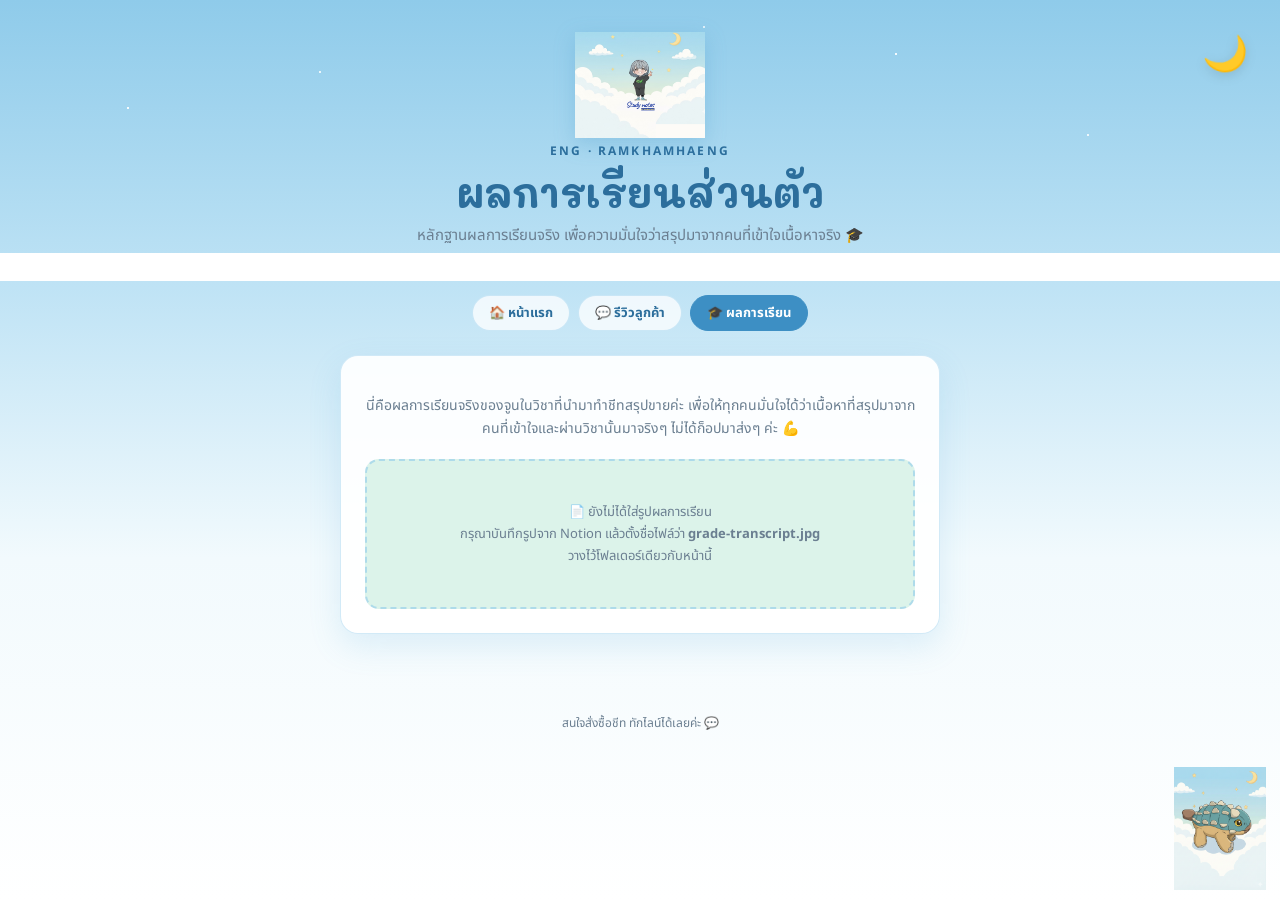
==== grades.html @ def0ca16 "Add files via upload" ====
<!DOCTYPE html>
<html lang="th">
<head>
<meta charset="UTF-8">
<meta name="viewport" content="width=device-width, initial-scale=1.0">
<title>ผลการเรียนส่วนตัว — Study notes by Ninraphat</title>
<link rel="preconnect" href="https://fonts.googleapis.com">
<link href="https://fonts.googleapis.com/css2?family=Mali:wght@500;600;700&family=Noto+Sans+Thai:wght@400;500;600;700&family=Baloo+2:wght@600;700&display=swap" rel="stylesheet">
<link rel="stylesheet" href="style.css">
</head>
<body>

<header>
  <div class="stamp">🌙</div>
  <img src="logo.png" alt="Study notes by Ninraphat" class="logo-mark">
  <div class="eyebrow">ENG · Ramkhamhaeng</div>
  <h1>ผลการเรียนส่วนตัว</h1>
  <p>หลักฐานผลการเรียนจริง เพื่อความมั่นใจว่าสรุปมาจากคนที่เข้าใจเนื้อหาจริง 🎓</p>
</header>
<nav class="topnav">
  <a href="index.html">🏠 หน้าแรก</a>
  <a href="reviews.html">💬 รีวิวลูกค้า</a>
  <a href="grades.html" class="active">🎓 ผลการเรียน</a>
</nav>

<div class="grades-wrap">
  <div class="grades-card">
    <p>
      นี่คือผลการเรียนจริงของจูนในวิชาที่นำมาทำชีทสรุปขายค่ะ
      เพื่อให้ทุกคนมั่นใจได้ว่าเนื้อหาที่สรุปมาจากคนที่เข้าใจและผ่านวิชานั้นมาจริงๆ ไม่ได้ก็อปมาส่งๆ ค่ะ 💪
    </p>

    <!-- ============================================================
         ใส่รูปผลการเรียนจริงตรงนี้ (จากส่วน "ผลการเรียนส่วนตัว" ใน Notion เดิม)
         วิธีเอารูปมาใส่:
         1) เปิดหน้า Notion "ชีทสรุป by Ninraphat" > ส่วน ผลการเรียนส่วนตัว
         2) คลิกขวาที่รูป > Save image as...
         3) ตั้งชื่อไฟล์ grade-transcript.jpg
         4) วางไฟล์ไว้โฟลเดอร์เดียวกับ index.html / grades.html
         ถ้ายังไม่ใส่ไฟล์ จะเห็นเป็นกล่องแทนที่ (placeholder) แทนรูปจริง
         ============================================================ -->
    <img src="grade-transcript.jpg" alt="ผลการเรียนส่วนตัว"
      onerror="this.style.display='none'; document.getElementById('gradesPlaceholder').style.display='block';">
    <div class="placeholder-box" id="gradesPlaceholder" style="display:none;">
      📄 ยังไม่ได้ใส่รูปผลการเรียน<br>
      กรุณาบันทึกรูปจาก Notion แล้วตั้งชื่อไฟล์ว่า <b>grade-transcript.jpg</b><br>
      วางไว้โฟลเดอร์เดียวกับหน้านี้
    </div>
  </div>
</div>

<img src="mascot-dino.png" alt="" class="mascot-dino">
<footer>สนใจสั่งซื้อชีท ทักไลน์ได้เลยค่ะ 💬</footer>

</body>
</html>
---- style.css ----
:root{
    --sky-top:#8FCBEA;
    --sky-mid:#BFE3F5;
    --sky-bottom:#F2FAFD;
    --cloud:#FFFFFF;
    --ink:#2C3E50;
    --ink-soft:#6B7F91;
    --pen:#3D8FC4;
    --pen-dark:#2C6E9C;
    --stamp:#E8A33D;
    --gold:#F6C453;
    --mint:#DCF3EA;
    --line: rgba(44,62,80,0.12);
  }
  *{box-sizing:border-box;}
  body{
    margin:0;
    min-height:100vh;
    background:
      radial-gradient(2px 2px at 10% 12%, rgba(255,255,255,0.9) 50%, transparent 60%),
      radial-gradient(1.5px 1.5px at 25% 8%, rgba(255,255,255,0.8) 50%, transparent 60%),
      radial-gradient(2px 2px at 70% 6%, rgba(255,255,255,0.9) 50%, transparent 60%),
      radial-gradient(1.5px 1.5px at 85% 15%, rgba(255,255,255,0.8) 50%, transparent 60%),
      radial-gradient(2px 2px at 55% 3%, rgba(255,255,255,0.7) 50%, transparent 60%),
      linear-gradient(180deg, var(--sky-top) 0%, var(--sky-mid) 32%, var(--sky-bottom) 62%, #FFFFFF 100%);
    background-attachment:fixed;
    color:var(--ink);
    font-family:'Noto Sans Thai','Inter',sans-serif;
    -webkit-font-smoothing:antialiased;
  }
  header{
    padding:32px 24px 34px;
    text-align:center;
    position:relative;
    overflow:hidden;
  }
  header::after{
    content:"";
    position:absolute;
    left:0; right:0; bottom:0;
    height:28px;
    background:
      radial-gradient(circle at 8% 100%, #fff 45%, transparent 46%),
      radial-gradient(circle at 20% 100%, #fff 55%, transparent 56%),
      radial-gradient(circle at 34% 100%, #fff 40%, transparent 41%),
      radial-gradient(circle at 50% 100%, #fff 60%, transparent 61%),
      radial-gradient(circle at 66% 100%, #fff 42%, transparent 43%),
      radial-gradient(circle at 80% 100%, #fff 55%, transparent 56%),
      radial-gradient(circle at 94% 100%, #fff 45%, transparent 46%);
    background-color: var(--sky-bottom);
  }
  header .logo-mark{
    width:130px;
    height:auto;
    display:block;
    margin:0 auto 4px;
    filter:drop-shadow(0 6px 10px rgba(61,143,196,0.25));
  }
  header .eyebrow{
    font-family:'Noto Sans Thai';
    letter-spacing:.18em;
    font-size:12px;
    color:var(--pen-dark);
    font-weight:700;
    text-transform:uppercase;
  }
  header h1{
    font-family:'Mali','Noto Sans Thai',cursive;
    font-size:clamp(26px,5vw,40px);
    margin:6px 0 6px;
    font-weight:700;
    color:var(--pen-dark);
  }
  header p{
    color:var(--ink-soft);
    margin:0;
    font-size:15px;
  }
  .stamp{
    position:absolute;
    top:24px;
    right:24px;
    width:60px;height:60px;
    display:flex;
    align-items:center;
    justify-content:center;
    font-size:36px;
    transform:rotate(8deg);
    filter:drop-shadow(0 3px 6px rgba(0,0,0,0.12));
  }
  main{
    max-width:1040px;
    margin:0 auto;
    padding:32px 20px 80px;
    display:grid;
    grid-template-columns: 1.4fr 1fr;
    gap:28px;
  }
  @media (max-width:820px){
    main{grid-template-columns:1fr;}
  }
  .card-list{display:flex;flex-direction:column;gap:14px;}
  .subject{
    background:rgba(255,255,255,0.88);
    border:1px solid rgba(143,203,234,0.35);
    border-radius:18px;
    padding:18px 20px;
    display:flex;
    align-items:flex-start;
    gap:16px;
    position:relative;
    transition:transform .15s ease, box-shadow .15s ease;
    backdrop-filter: blur(2px);
  }
  .subject:hover{
    transform:translateY(-3px);
    box-shadow:0 10px 24px rgba(79,168,216,0.18);
  }
  .subject input[type=checkbox]{
    width:20px;height:20px;
    accent-color:var(--pen);
    margin-top:3px;
    cursor:pointer;
    flex-shrink:0;
  }
  .subject .body{flex:1;}
  .subject .code{
    font-family:'Mali','Noto Sans Thai',sans-serif;
    font-weight:700;
    font-size:19px;
    letter-spacing:.01em;
    color:var(--pen-dark);
  }
  .subject .desc{
    font-size:13px;
    color:var(--ink-soft);
    margin-top:2px;
  }
  .preview-link{
    display:inline-block;
    margin-top:6px;
    font-size:12px;
    color:var(--stamp);
    text-decoration:none;
    font-weight:600;
  }
  .preview-link:hover{text-decoration:underline;}
  .subject .price{
    font-weight:700;
    color:var(--pen);
    white-space:nowrap;
    font-size:15px;
  }
  .addon{
    margin-top:10px;
    padding-top:10px;
    border-top:1px dashed var(--line);
    display:none;
    align-items:center;
    gap:10px;
    font-size:13px;
  }
  .addon.show{display:flex;}
  .addon input{accent-color:var(--gold);}
  .addon label{cursor:pointer;color:var(--ink-soft);}
  .addon .tag{
    background:var(--gold);
    color:#5c3d0a;
    font-size:11px;
    font-weight:700;
    padding:2px 7px;
    border-radius:999px;
  }

  /* Receipt / cart */
  .receipt{
    background:rgba(255,255,255,0.92);
    border:1px solid rgba(143,203,234,0.4);
    border-radius:18px;
    padding:24px 22px 20px;
    position:sticky;
    top:20px;
    height:fit-content;
    box-shadow:0 12px 32px rgba(79,168,216,0.16);
  }
  .receipt h2{
    font-family:'Mali','Noto Sans Thai',sans-serif;
    font-size:21px;
    margin:0 0 4px;
    text-align:center;
    color:var(--pen-dark);
  }
  .receipt .sub{
    text-align:center;
    font-size:12px;
    color:var(--ink-soft);
    margin-bottom:16px;
    letter-spacing:.05em;
  }
  .receipt-items{
    border-top:1px dashed var(--ink);
    border-bottom:1px dashed var(--ink);
    padding:12px 0;
    min-height:40px;
  }
  .receipt-empty{
    text-align:center;
    color:var(--ink-soft);
    font-size:13px;
    padding:14px 0;
  }
  .receipt-row{
    display:flex;
    justify-content:space-between;
    font-size:14px;
    padding:5px 0;
  }
  .receipt-row .name{color:var(--ink);}
  .receipt-row .amt{font-weight:600;}
  .receipt-total{
    display:flex;
    justify-content:space-between;
    align-items:baseline;
    padding:14px 0 6px;
    font-family:'Mali','Noto Sans Thai',sans-serif;
    font-size:22px;
    font-weight:700;
  }
  .receipt-total .num{color:var(--pen);}
  .btn{
    width:100%;
    padding:13px;
    border:none;
    border-radius:14px;
    font-weight:700;
    font-size:15px;
    cursor:pointer;
    font-family:inherit;
    transition:opacity .15s ease, transform .1s ease;
  }
  .btn:active{transform:scale(.98);}
  .btn:disabled{opacity:.4;cursor:not-allowed;}
  .btn-pay{
    background:var(--pen);
    color:#fff;
    margin-top:14px;
  }
  .btn-confirm{
    background:var(--stamp);
    color:#fff;
    margin-top:14px;
  }
  .qr-block{
    margin-top:16px;
    text-align:center;
    display:none;
  }
  .qr-block.show{display:block;}
  .qr-block img{
    width:200px;height:200px;
    object-fit:contain;
    border:1px solid var(--line);
    border-radius:8px;
    padding:8px;
    background:#fff;
  }
  .order-id-tag{
    font-size:13px;
    color:var(--ink-soft);
    margin-bottom:8px;
  }
  .order-id-tag b{
    color:var(--pen);
    letter-spacing:.03em;
  }
  .bank-fallback{
    font-size:11px;
    color:var(--ink-soft);
    white-space:pre-line;
    margin-top:6px;
    line-height:1.5;
  }
  .qr-block .amount-tag{
    margin-top:10px;
    font-size:14px;
    font-weight:700;
    color:var(--ink);
  }
  .qr-block .hint{
    font-size:12px;
    color:var(--ink-soft);
    margin-top:6px;
    line-height:1.5;
  }
  .downloads{
    margin-top:16px;
    display:none;
  }
  .downloads.show{display:block;}
  .downloads h3{
    font-size:14px;
    margin:0 0 8px;
    text-align:center;
    color:var(--stamp);
  }
  .downloads a{
    display:block;
    background:var(--mint);
    border:1px solid var(--line);
    border-radius:10px;
    padding:10px 12px;
    margin-bottom:8px;
    text-decoration:none;
    color:var(--ink);
    font-size:13px;
    font-weight:600;
  }
  .downloads a:hover{border-color:var(--stamp);}
  .remove-x{
    background:none;border:none;color:var(--ink-soft);
    cursor:pointer;font-size:15px;padding:0 0 0 8px;
  }
  footer{
    text-align:center;
    font-size:12px;
    color:var(--ink-soft);
    padding:20px 20px 40px;
  }
  .mascot-dino{
    position:fixed;
    right:14px;
    bottom:10px;
    width:92px;
    height:auto;
    opacity:0.95;
    pointer-events:none;
    animation: float-dino 4s ease-in-out infinite;
    z-index:5;
  }
  @keyframes float-dino{
    0%,100%{ transform: translateY(0px); }
    50%{ transform: translateY(-10px); }
  }
  @media (max-width:600px){
    .mascot-dino{ width:64px; right:8px; bottom:6px; opacity:.9; }
  }

/* ---------- Nav bar (shared across pages) ---------- */
.topnav{
  display:flex;
  justify-content:center;
  gap:8px;
  padding:14px 16px 0;
  flex-wrap:wrap;
}
.topnav a{
  font-size:13px;
  font-weight:700;
  text-decoration:none;
  color:var(--pen-dark);
  background:rgba(255,255,255,0.75);
  border:1px solid rgba(143,203,234,0.4);
  padding:7px 16px;
  border-radius:999px;
  transition:background .15s ease, transform .1s ease;
}
.topnav a:hover{ background:#fff; transform:translateY(-1px); }
.topnav a.active{ background:var(--pen); color:#fff; border-color:var(--pen); }

/* ---------- Gallery page (reviews) ---------- */
.gallery-wrap{
  max-width:1040px;
  margin:0 auto;
  padding:24px 20px 60px;
}
.gallery-intro{
  text-align:center;
  max-width:560px;
  margin:0 auto 26px;
  color:var(--ink-soft);
  font-size:14px;
  line-height:1.6;
}
.gallery-grid{
  columns: 3 220px;
  column-gap:14px;
}
.gallery-grid img{
  width:100%;
  display:block;
  margin-bottom:14px;
  border-radius:14px;
  border:1px solid rgba(143,203,234,0.35);
  box-shadow:0 8px 20px rgba(79,168,216,0.14);
  break-inside:avoid;
}
@media (max-width:640px){
  .gallery-grid{ columns: 2 140px; }
}

/* ---------- Grades page ---------- */
.grades-wrap{
  max-width:640px;
  margin:0 auto;
  padding:24px 20px 60px;
  text-align:center;
}
.grades-wrap .grades-card{
  background:rgba(255,255,255,0.92);
  border:1px solid rgba(143,203,234,0.4);
  border-radius:18px;
  padding:24px;
  box-shadow:0 12px 32px rgba(79,168,216,0.16);
}
.grades-wrap .grades-card p{
  color:var(--ink-soft);
  font-size:14px;
  line-height:1.7;
  margin-bottom:18px;
}
.grades-wrap img{
  width:100%;
  border-radius:12px;
  border:1px solid rgba(143,203,234,0.35);
}
.placeholder-box{
  background:var(--mint);
  border:2px dashed rgba(143,203,234,0.6);
  border-radius:14px;
  padding:40px 16px;
  color:var(--ink-soft);
  font-size:13px;
  line-height:1.7;
}
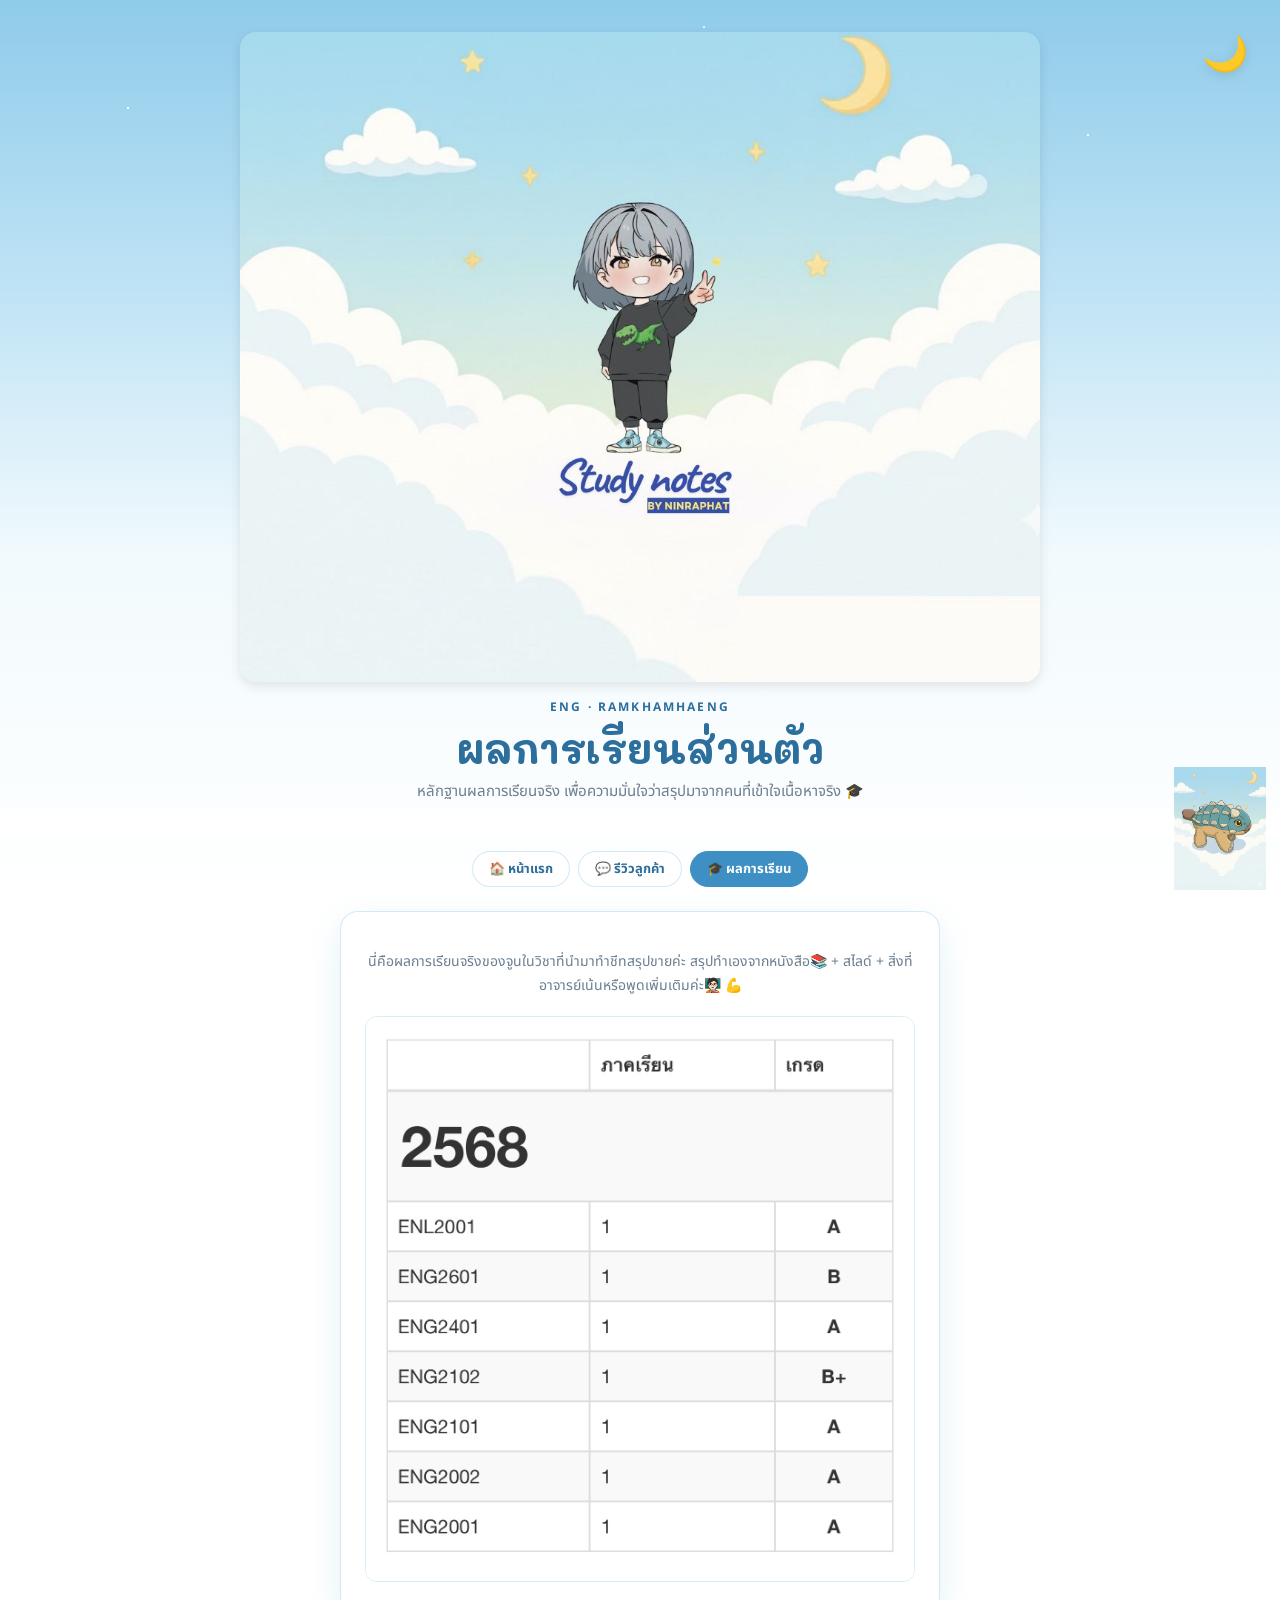
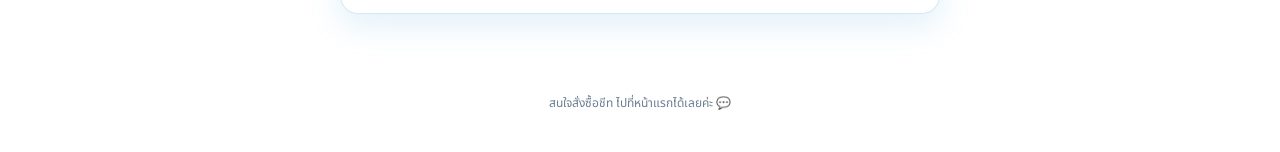
==== commit 17b5a3d0: "Update grades.html" ====
--- a/grades.html
+++ b/grades.html
@@ -27,7 +27,7 @@
   <div class="grades-card">
     <p>
       นี่คือผลการเรียนจริงของจูนในวิชาที่นำมาทำชีทสรุปขายค่ะ
-      เพื่อให้ทุกคนมั่นใจได้ว่าเนื้อหาที่สรุปมาจากคนที่เข้าใจและผ่านวิชานั้นมาจริงๆ ไม่ได้ก็อปมาส่งๆ ค่ะ 💪
+      สรุปทำเองจากหนังสือ📚 + สไลด์ + สิ่งที่อาจารย์เน้นหรือพูดเพิ่มเติมค่ะ🧑🏻‍🏫 💪
     </p>
 
     <!-- ============================================================
@@ -50,7 +50,7 @@
 </div>
 
 <img src="mascot-dino.png" alt="" class="mascot-dino">
-<footer>สนใจสั่งซื้อชีท ทักไลน์ได้เลยค่ะ 💬</footer>
+<footer>สนใจสั่งซื้อชีท ไปที่หน้าแรกได้เลยค่ะ 💬</footer>
 
 </body>
 </html>
--- a/style.css
+++ b/style.css
@@ -50,11 +50,13 @@
     background-color: var(--sky-bottom);
   }
   header .logo-mark{
-    width:130px;
-    height:auto;
-    display:block;
-    margin:0 auto 4px;
-    filter:drop-shadow(0 6px 10px rgba(61,143,196,0.25));
+    width: 100%;            /* บังคับให้รูปกว้างเต็มพื้นที่ */
+    max-width: 800px;       /* จำกัดความกว้างสูงสุดเวลาเปิดในคอม จะได้ไม่ยืดเกินไป */
+    height: auto;           /* รักษาสัดส่วนรูปไว้ ไม่ให้เบี้ยว */
+    display: block;
+    margin: 0 auto 16px;    /* จัดให้อยู่ตรงกลาง และเพิ่มระยะห่างด้านล่างนิดหน่อย */
+    border-radius: 16px;    /* ลบมุมรูปให้มนๆ เข้ากับสไตล์ของเว็บ (ถ้าไม่ชอบลบทิ้งได้ครับ) */
+    box-shadow: 0 4px 12px rgba(0,0,0,0.1); /* เพิ่มเงาให้รูปดูมีมิตินิดๆ */
   }
   header .eyebrow{
     font-family:'Noto Sans Thai';
@@ -228,6 +230,11 @@
   }
   .receipt-total .num{color:var(--pen);}
   .btn{
+    display: block;         /* <--- เพิ่มบรรทัดนี้: บังคับให้เป็นกล่อง จะได้ไม่ทับข้อความอื่น */
+    box-sizing: border-box; /* <--- เพิ่มบรรทัดนี้: ไม่ให้ปุ่มล้นขอบ */
+    text-align: center;     /* <--- เพิ่มบรรทัดนี้: จัดตัวหนังสือให้อยู่ตรงกลาง */
+    text-decoration: none;  /* <--- เพิ่มบรรทัดนี้: เอาเส้นใต้ออก (ถ้ามี) */
+    
     width:100%;
     padding:13px;
     border:none;
@@ -369,7 +376,8 @@
 
 /* ---------- Gallery page (reviews) ---------- */
 .gallery-wrap{
-  max-width:1040px;
+  /* ปรับความกว้างของหน้าให้แคบลงนิดหน่อย เพื่อให้รูปใหญ่กำลังพอดี ไม่งั้นถ้าจอคอมกว้างมากๆ รูปจะยืดใหญ่เกินไปครับ */
+  max-width: 860px; 
   margin:0 auto;
   padding:24px 20px 60px;
 }
@@ -382,20 +390,26 @@
   line-height:1.6;
 }
 .gallery-grid{
-  columns: 3 220px;
-  column-gap:14px;
+  /* เปลี่ยนจาก 3 เป็น 2 คอลัมน์ รูปจะใหญ่ขึ้นอย่างเห็นได้ชัด */
+  columns: 2 320px; 
+  column-gap: 20px;
 }
 .gallery-grid img{
   width:100%;
   display:block;
-  margin-bottom:14px;
+  margin-bottom:20px; /* เพิ่มระยะห่างด้านล่างรูป */
   border-radius:14px;
   border:1px solid rgba(143,203,234,0.35);
   box-shadow:0 8px 20px rgba(79,168,216,0.14);
   break-inside:avoid;
 }
-@media (max-width:640px){
-  .gallery-grid{ columns: 2 140px; }
+
+/* สำหรับหน้าจอมือถือหรือแท็บเล็ตเล็ก */
+@media (max-width: 640px){
+  .gallery-grid{ 
+    /* บังคับให้แสดงแค่ 1 คอลัมน์ รูปจะใหญ่เต็มหน้าจอมือถือเลยครับ */
+    columns: 1; 
+  }
 }
 
 /* ---------- Grades page ---------- */
